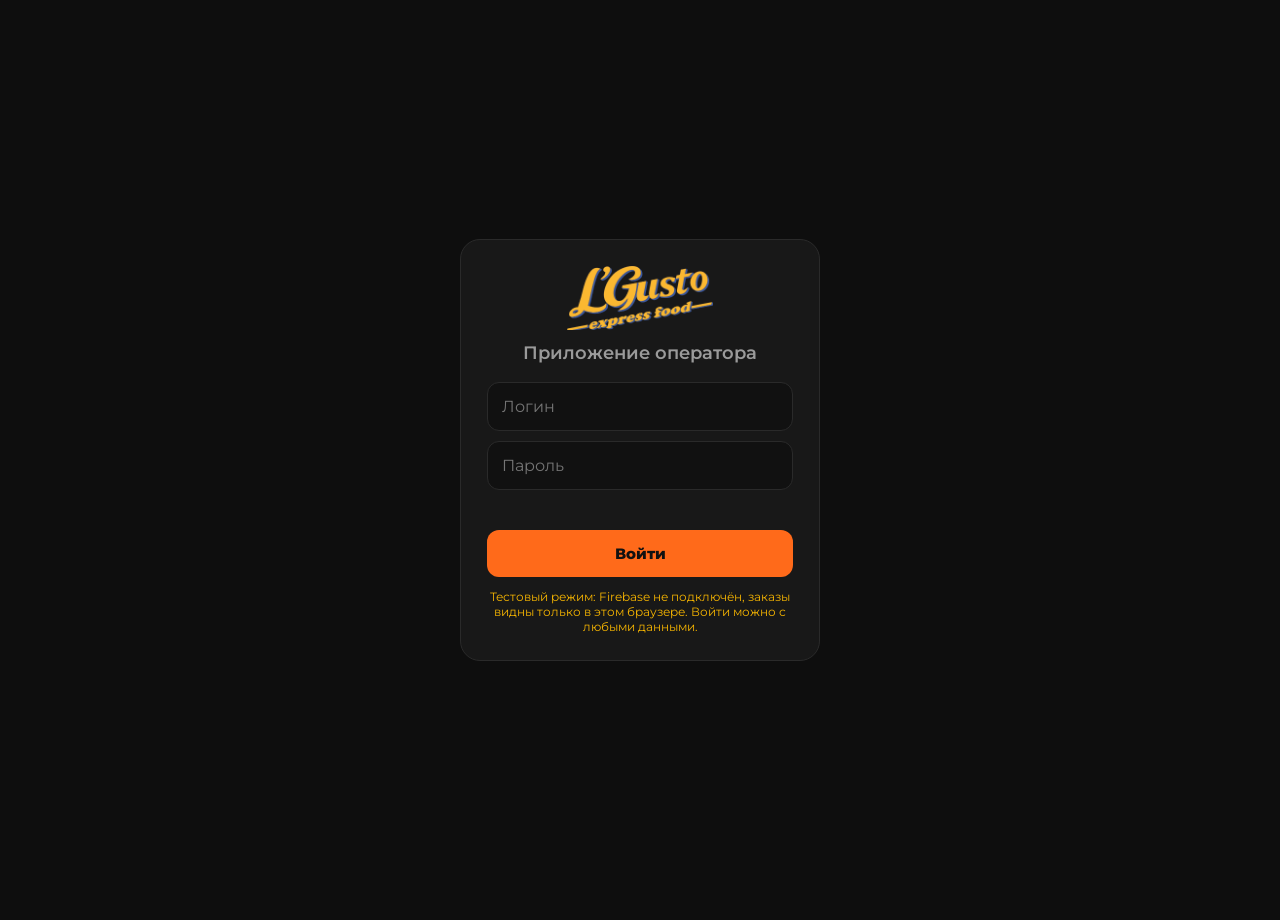
==== operator/index.html @ 05b16ad2 "Operator: password-protect the Prices tab Co-Authored-By: Claude Opus 5.5 <noreply@anthropic.com> Cl" ====
<!DOCTYPE html>
<html lang="ru">
<head>
<meta charset="UTF-8">
<meta name="viewport" content="width=device-width, initial-scale=1, viewport-fit=cover">
<meta name="theme-color" content="#0e0e0e">
<meta name="robots" content="noindex">
<title>L'Gusto — Operator</title>
<link rel="manifest" href="manifest.json">
<link rel="icon" href="../icons/icon-192.png">
<link rel="apple-touch-icon" href="../icons/icon-192.png">
<link href="https://fonts.googleapis.com/css2?family=Montserrat:wght@400;600;700;800&display=swap" rel="stylesheet">
<style>
:root{--bg:#0e0e0e;--card:#181818;--line:#2a2a2a;--or:#ff6a1a;--tx:#f3f3f3;--mu:#9a9a9a;--gr:#2e9e4f;--rd:#e5484d;--bl:#3b82f6;--yl:#f5b400}
*{box-sizing:border-box;margin:0;padding:0;-webkit-tap-highlight-color:transparent}
body{background:var(--bg);color:var(--tx);font-family:Montserrat,system-ui,sans-serif;padding-bottom:calc(20px + env(safe-area-inset-bottom))}
button{font-family:inherit;cursor:pointer}
.hide{display:none!important}
/* login */
#login{min-height:100vh;display:grid;place-items:center;padding:20px}
.lbox{width:100%;max-width:360px;background:var(--card);border:1px solid var(--line);border-radius:20px;padding:26px;text-align:center}
.lbox img{height:64px;margin-bottom:8px}
.lbox h1{font-size:18px;margin-bottom:18px;color:var(--mu);font-weight:600}
.lbox input{width:100%;background:#111;border:1px solid var(--line);border-radius:12px;padding:14px;color:var(--tx);font:16px Montserrat;margin-bottom:10px}
.btn{border:0;border-radius:12px;padding:14px 16px;font-weight:800;font-size:15px;color:#111;background:var(--or)}
.btn.w{width:100%}
.lerr{color:var(--rd);font-size:13px;min-height:18px;margin:4px 0 8px}
.test{font-size:12px;color:var(--yl);margin-top:12px}
/* top */
header{position:sticky;top:0;z-index:10;background:rgba(14,14,14,.96);backdrop-filter:blur(8px);border-bottom:1px solid var(--line);padding:10px 14px calc(10px) ;padding-top:calc(10px + env(safe-area-inset-top))}
.top{display:flex;align-items:center;gap:10px}
.top img{height:38px}
.sp{flex:1}
.ib{background:var(--card);border:1px solid var(--line);color:var(--tx);border-radius:12px;height:42px;min-width:42px;padding:0 12px;font-weight:700;font-size:14px}
.open{display:flex;align-items:center;gap:8px;border-radius:12px;padding:0 12px;height:42px;font-weight:800;font-size:13px;border:0;color:#fff}
.open.on{background:var(--gr)}.open.off{background:var(--rd)}
.stats{display:flex;gap:8px;margin-top:10px}
.stats div{flex:1;background:var(--card);border:1px solid var(--line);border-radius:12px;padding:8px 10px}
.stats b{display:block;font-size:18px}.stats span{font-size:11px;color:var(--mu)}
.tabs{display:flex;gap:6px;margin-top:10px;overflow-x:auto}
.tab{flex:1;white-space:nowrap;background:var(--card);border:1px solid var(--line);color:var(--tx);border-radius:12px;padding:10px 8px;font-weight:700;font-size:14px}
.tab.on{background:var(--or);border-color:var(--or);color:#111}
.cnt{display:inline-grid;place-items:center;min-width:22px;height:22px;border-radius:11px;background:#111;color:var(--tx);font-size:12px;margin-left:6px;padding:0 6px}
.tab.on .cnt{background:#111;color:var(--or)}
.warn{margin-top:10px;background:#3a2a00;border:1px solid var(--yl);color:var(--yl);border-radius:12px;padding:10px 12px;font-size:13px;font-weight:600;display:flex;gap:10px;align-items:center}
.warn button{margin-left:auto}
/* list */
main{padding:12px 14px;max-width:1200px;margin:auto;display:grid;grid-template-columns:repeat(auto-fill,minmax(320px,1fr));gap:12px;align-items:start}
.empty{grid-column:1/-1;text-align:center;color:var(--mu);padding:60px 20px;font-size:15px}
.o{background:var(--card);border:1px solid var(--line);border-radius:16px;padding:14px;position:relative}
.o.new{border-color:var(--or);box-shadow:0 0 0 1px var(--or),0 0 24px rgba(255,106,26,.25);animation:pulse 1.4s infinite}
@keyframes pulse{50%{box-shadow:0 0 0 1px var(--or),0 0 6px rgba(255,106,26,.1)}}
.oh{display:flex;align-items:center;gap:8px;margin-bottom:10px}
.num{font-size:22px;font-weight:800}
.badge{font-size:11px;font-weight:800;padding:4px 8px;border-radius:8px;text-transform:uppercase;letter-spacing:.3px}
.b-new{background:var(--or);color:#111}.b-accepted{background:var(--bl);color:#fff}.b-cooking{background:var(--yl);color:#111}
.b-delivery{background:#8b5cf6;color:#fff}.b-done{background:var(--gr);color:#fff}.b-cancelled{background:#444;color:#ddd}
.time{margin-left:auto;text-align:right;font-size:12px;color:var(--mu)}.time b{display:block;color:var(--tx);font-size:14px}
.cl{font-size:14px;line-height:1.6;border-top:1px solid var(--line);padding-top:10px}
.cl a{color:var(--or);font-weight:700;text-decoration:none}
.mode{display:inline-block;font-size:12px;font-weight:700;padding:3px 8px;border-radius:8px;background:#222;margin-bottom:4px}
.its{margin:10px 0;border-top:1px dashed var(--line);border-bottom:1px dashed var(--line);padding:8px 0}
.it{display:flex;gap:8px;font-size:14px;padding:3px 0}.it .q{font-weight:800;color:var(--or);min-width:28px}.it .p{margin-left:auto;color:var(--mu)}
.tags{display:flex;flex-wrap:wrap;gap:6px;margin-top:8px}.tags:empty{display:none}
.ctag{font-size:12.5px;font-weight:700;border-radius:8px;padding:3px 8px;background:#262626;color:#ddd}.ctag.nw{background:#123a5c;color:#bfe3ff}.ctag.ok{background:#173d22;color:#9be6ae}.ctag.bad{background:#4a1515;color:#ffb3b3}
.blkrow{text-align:right;margin-top:6px}.lnk{background:none;border:0;color:#9a9a9a;font-size:13px;text-decoration:underline;cursor:pointer;padding:4px}
.pay{display:inline-block;background:#12306e;color:#fff;border-radius:10px;padding:5px 10px;font-size:14px;font-weight:800;margin:8px 0 0}
.com{background:#2a2100;color:var(--yl);border-radius:10px;padding:8px 10px;font-size:13px;margin:8px 0}
.tot{display:flex;justify-content:space-between;font-weight:800;font-size:17px;margin:6px 0 2px}
.sub{font-size:12px;color:var(--mu);display:flex;justify-content:space-between}
.act{display:flex;gap:8px;margin-top:12px;flex-wrap:wrap}
.act .btn{flex:1;min-width:120px;padding:14px 10px}
.btn.g{background:var(--gr);color:#fff}.btn.b{background:var(--bl);color:#fff}.btn.y{background:var(--yl)}.btn.v{background:#8b5cf6;color:#fff}
.btn.x{background:transparent;border:1px solid var(--line);color:var(--mu);flex:0 0 auto;min-width:0}
/* stop list */
.stop{grid-column:1/-1}
.stop h3{font-size:15px;color:var(--mu);margin:14px 0 8px}
.sl{display:grid;grid-template-columns:repeat(auto-fill,minmax(260px,1fr));gap:8px}
.si{display:flex;align-items:center;gap:10px;background:var(--card);border:1px solid var(--line);border-radius:12px;padding:8px 10px}
.si img{width:46px;height:36px;object-fit:cover;border-radius:8px}
.si span{flex:1;font-size:14px;font-weight:600}
.si.off span{color:var(--mu);text-decoration:line-through}
.sw{width:50px;height:30px;border-radius:15px;background:var(--gr);border:0;position:relative;flex:none}
.sw:after{content:"";position:absolute;top:3px;left:23px;width:24px;height:24px;border-radius:50%;background:#fff;transition:.15s}
.sw.off{background:#444}.sw.off:after{left:3px}
.star{flex:none;width:42px;height:42px;border-radius:50%;border:1px solid var(--line);background:#111;color:var(--mu);font-size:22px;line-height:1}
.star.on{background:var(--yl);border-color:var(--yl);color:#111}
.rn{flex:none;width:26px;height:26px;border-radius:50%;background:var(--or);color:#111;display:grid;place-items:center;font-size:13px}
.si>span{min-width:0;overflow-wrap:anywhere;line-height:1.3}
.si img,.si>span:first-child{flex:none}
/* цены */
.prq{width:100%;max-width:420px;background:var(--card);border:1px solid var(--line);color:var(--tx);border-radius:12px;padding:12px 14px;font-size:16px;margin:6px 0 4px}
.pin{flex:none;width:78px;background:#111;border:1px solid var(--line);color:var(--tx);border-radius:10px;padding:9px 8px;font-size:17px;font-weight:800;text-align:right}
.pin:focus{outline:2px solid var(--or);border-color:var(--or)}
.si.chg{border-color:var(--yl)}.si.chg .pin{color:var(--yl);border-color:var(--yl)}
.si small.was{display:block;font-size:12px;font-weight:600;color:var(--mu)}
.lei{flex:none;font-size:13px;color:var(--mu)}
.rl{grid-template-columns:repeat(auto-fill,minmax(340px,1fr))}
.rbs{display:flex;gap:6px;flex:none;margin-left:auto}
.rb{width:38px;height:38px;min-width:0;padding:0;display:grid;place-items:center;font-size:16px}
.rb:disabled{opacity:.25}
.rb.x{color:#ff8a8a}
@media(max-width:520px){.rl{grid-template-columns:1fr}.rb{width:36px;height:36px}}
/* modal */
.ov{position:fixed;inset:0;background:rgba(0,0,0,.7);display:grid;place-items:center;z-index:50;padding:20px}
.md{background:var(--card);border:1px solid var(--line);border-radius:18px;padding:20px;max-width:360px;width:100%}
.md h3{margin-bottom:8px}.md p{color:var(--mu);font-size:14px;margin-bottom:16px}
.md .act .btn{min-width:0}
.toast{position:fixed;left:50%;bottom:calc(20px + env(safe-area-inset-bottom));transform:translateX(-50%);background:#222;border:1px solid var(--line);padding:12px 18px;border-radius:12px;font-size:14px;z-index:60}
@media(max-width:520px){main{grid-template-columns:1fr;padding:10px}.stats b{font-size:16px}.top img{height:32px}.ib{padding:0 10px}}
</style>
</head>
<body>

<div id="boot" style="min-height:100vh;display:grid;place-items:center"><img src="../img/logo-new.webp" alt="L'Gusto" style="height:70px;opacity:.85"></div>
<section id="login" class="hide">
  <form class="lbox" id="lform">
    <img src="../img/logo-new.webp" alt="L'Gusto">
    <h1 data-t="opTitle"></h1>
    <input id="em" type="text" autocomplete="username" autocapitalize="none" spellcheck="false" required>
    <input id="pw" type="password" autocomplete="current-password" required>
    <div class="lerr" id="lerr"></div>
    <button class="btn w" data-t="enter"></button>
    <div class="test hide" id="testnote" data-t="testMode"></div>
  </form>
</section>

<section id="app" class="hide">
  <header>
    <div class="top">
      <img src="../img/logo-new.webp" alt="L'Gusto">
      <div class="sp"></div>
      <button class="open on" id="openBtn"></button>
      <button class="ib" id="langBtn">RO</button>
      <button class="ib" id="outBtn" title="Exit">⏻</button>
    </div>
    <div class="warn hide" id="soundWarn"><span data-t="soundOff"></span><button class="btn" id="soundBtn" data-t="soundOn"></button></div>
    <div class="warn hide" id="errWarn"></div>
    <div class="stats">
      <div><b id="stN">0</b><span data-t="ordersToday"></span></div>
      <div><b id="stS">0</b><span data-t="revToday"></span></div>
      <div><b id="stA">0</b><span data-t="avgCheck"></span></div>
    </div>
    <div class="tabs" id="tabs"></div>
  </header>
  <main id="list"></main>
</section>

<script src="../js/config.js"></script>
<script type="module">
import * as S from "../js/store.js";

const T = {
 ru:{opTitle:"Приложение оператора",enter:"Войти",email:"Логин",pass:"Пароль",badLogin:"Неверный логин или пароль",
  testMode:"Тестовый режим: Firebase не подключён, заказы видны только в этом браузере. Войти можно с любыми данными.",
  open:"Принимаем заказы",closed:"Приём закрыт",soundOff:"Звук выключен — нажмите, чтобы слышать новые заказы",soundOn:"Включить звук",
  ordersToday:"заказов сегодня",revToday:"лей сегодня",avgCheck:"средний чек",
  t_new:"Новые",t_work:"В работе",t_done:"Готовые",t_stop:"Стоп-лист",t_rec:"⭐ Рекомендуем",t_price:"💰 Цены",prHint:"Измените цену и нажмите Enter или нажмите в другое место — на сайте цена обновится сразу. Изменённые цены выделены жёлтым, ↺ возвращает цену из меню.",prSearch:"Поиск блюда…",prWas:"в меню:",prSaved:"Цена сохранена — на сайте обновится сразу",prBad:"Введите цену от 1 до 10000",prResetAll:"Вернуть все цены из меню",prResetQ:"Вернуть все цены из меню?",prResetP:"Все изменённые цены вернутся к ценам из меню.",prChanged:"Изменено цен:",lkTitle:"🔒 Цены защищены паролем",lkHint:"Введите пароль для цен. Доступ откроется на 15 минут или пока вы не уйдёте с этой вкладки.",lkPh:"Пароль для цен",lkBtn:"Открыть",lkBad:"Неверный пароль",lkWait:"Слишком много попыток — подождите 15 минут",lkUnset:"Пароль для цен ещё не задан. Добавьте его в файл api/config.php на хостинге (см. инструкцию), потом обновите страницу.",lkLock:"🔒 Закрыть",lkLeft:"Открыто ещё",lkMin:"мин",lkExp:"Доступ к ценам закрыт — введите пароль снова",prOk:"Вернуть",recHint:"Эти блюда показываются на сайте в блоке «Рекомендуем», в этом порядке. Лучше 4–8 блюд. Нажмите ☆ у блюда, чтобы добавить или убрать.",recNow:"Сейчас на сайте",recAll:"Все блюда",recEmpty:"Блок «Рекомендуем» скрыт — выберите блюда ниже.",recReset:"Вернуть как было",recUp:"Выше",recDown:"Ниже",recDel:"Убрать",recSaved:"Сохранено — на сайте обновится сразу",
  s_new:"Новый",s_accepted:"Принят",s_cooking:"Готовится",s_delivery:"В пути",s_done:"Выполнен",s_cancelled:"Отменён",
  delivery:"🛵 Доставка",pickup:"🏃 Самовывоз",min:"мин назад",now:"только что",
  a_accept:"✓ Принять",a_cook:"🍳 Готовится",a_deliv:"🛵 Отправить",a_ready:"✓ Выдан",a_done:"✓ Доставлен",a_cancel:"Отменить",
  cancelQ:"Отменить заказ #{n}?",cancelP:"Позвоните клиенту и предупредите об отмене.",yes:"Да, отменить",no:"Нет",
  closeQ:"Остановить приём заказов?",closeP:"Клиенты увидят на сайте, что заказы временно не принимаются.",stopBtn:"Остановить",
  emptyNew:"Новых заказов нет. Когда клиент оформит заказ, он появится здесь со звуком.",emptyWork:"Нет заказов в работе",emptyDone:"Сегодня ещё нет выполненных заказов",
  stopHint:"Выключите блюдо, если оно закончилось — клиенты не смогут его заказать.",subtotal:"Блюда",fee:"Доставка",total:"Итого",
  otherZone:"Другой населённый пункт",tgSent:"📨 Отправлено курьерам в Telegram",courier:"Курьер",delivered:"доставлен",tgFail:"⚠️ Не удалось отправить в Telegram — передайте заказ курьеру сами",cNew:"🆕 Новый клиент",cRep:"✅ Уже заказывал: {n}",cCan:"⚠️ Отменено раньше: {n}",cBlk:"🚫 Номер заблокирован",a_block:"🚫 Заблокировать",a_unblock:"Разблокировать",blockQ:"Заблокировать {p}?",blockP:"С этого номера больше нельзя будет заказать на сайте. Если заказ новый, он будет отменён.",blkTitle:"🚫 Заблокированные номера",blkEmpty:"Заблокированных номеров нет. Заблокировать номер можно в карточке заказа.",blkDone:"Номер заблокирован",unblkDone:"Номер разблокирован",pays:{cash:"💵 Наличные",mia:"📱 Оплата MIA",card:"💳 Оплата картой"},feeSmall:"Заказ меньше 400 лей: доставка платная — назовите клиенту стоимость доставки.",feeConfirm:"Доставка в другой населённый пункт: уточните у курьера стоимость доставки (от 50 лей), сообщите её клиенту и прибавьте к итогу.",from:"от",errPerm:"Нет доступа к заказам. Проверьте, что ваш email добавлен в правила Firestore.",lei:"лей",newOrder:"Новый заказ"},
 ro:{opTitle:"Aplicația operatorului",enter:"Intră",email:"Login",pass:"Parola",badLogin:"Login sau parolă greșită",
  testMode:"Mod de test: Firebase nu e conectat, comenzile se văd doar în acest browser. Puteți intra cu orice date.",
  open:"Primim comenzi",closed:"Comenzi oprite",soundOff:"Sunetul e oprit — apăsați ca să auziți comenzile noi",soundOn:"Pornește sunetul",
  ordersToday:"comenzi azi",revToday:"lei azi",avgCheck:"bon mediu",
  t_new:"Noi",t_work:"În lucru",t_done:"Finalizate",t_stop:"Stop-listă",t_rec:"⭐ Recomandăm",t_price:"💰 Prețuri",prHint:"Schimbați prețul și apăsați Enter sau atingeți în altă parte — pe site prețul se actualizează imediat. Prețurile schimbate sunt evidențiate cu galben, ↺ revine la prețul din meniu.",prSearch:"Căutare preparat…",prWas:"în meniu:",prSaved:"Preț salvat — pe site se actualizează imediat",prBad:"Introduceți un preț între 1 și 10000",prResetAll:"Revino la prețurile din meniu",prResetQ:"Reveniți la toate prețurile din meniu?",prResetP:"Toate prețurile schimbate vor reveni la cele din meniu.",prChanged:"Prețuri schimbate:",lkTitle:"🔒 Prețurile sunt protejate cu parolă",lkHint:"Introduceți parola pentru prețuri. Accesul se deschide pentru 15 minute sau până ieșiți din această filă.",lkPh:"Parola pentru prețuri",lkBtn:"Deschide",lkBad:"Parolă greșită",lkWait:"Prea multe încercări — așteptați 15 minute",lkUnset:"Parola pentru prețuri nu este setată încă. Adăugați-o în fișierul api/config.php pe hosting, apoi reîncărcați pagina.",lkLock:"🔒 Închide",lkLeft:"Deschis încă",lkMin:"min",lkExp:"Accesul la prețuri s-a închis — introduceți parola din nou",prOk:"Revino",recHint:"Aceste preparate apar pe site în blocul «Recomandăm», în această ordine. Ideal 4–8 preparate. Apăsați ☆ ca să adăugați sau să scoateți.",recNow:"Acum pe site",recAll:"Toate preparatele",recEmpty:"Blocul «Recomandăm» e ascuns — alegeți preparate mai jos.",recReset:"Revino la implicit",recUp:"Mai sus",recDown:"Mai jos",recDel:"Scoate",recSaved:"Salvat — pe site se actualizează imediat",
  s_new:"Nouă",s_accepted:"Acceptată",s_cooking:"Se gătește",s_delivery:"În livrare",s_done:"Finalizată",s_cancelled:"Anulată",
  delivery:"🛵 Livrare",pickup:"🏃 Ridicare",min:"min în urmă",now:"chiar acum",
  a_accept:"✓ Acceptă",a_cook:"🍳 Se gătește",a_deliv:"🛵 Trimite",a_ready:"✓ Ridicată",a_done:"✓ Livrată",a_cancel:"Anulează",
  cancelQ:"Anulați comanda #{n}?",cancelP:"Sunați clientul și anunțați-l despre anulare.",yes:"Da, anulează",no:"Nu",
  closeQ:"Opriți primirea comenzilor?",closeP:"Clienții vor vedea pe site că momentan nu se primesc comenzi.",stopBtn:"Oprește",
  emptyNew:"Nu sunt comenzi noi. Când un client comandă, comanda apare aici cu sunet.",emptyWork:"Nu sunt comenzi în lucru",emptyDone:"Azi încă nu sunt comenzi finalizate",
  stopHint:"Opriți preparatul dacă s-a terminat — clienții nu-l vor putea comanda.",subtotal:"Preparate",fee:"Livrare",total:"Total",
  otherZone:"Altă localitate",tgSent:"📨 Trimis curierilor în Telegram",courier:"Curier",delivered:"livrat",tgFail:"⚠️ Nu s-a trimis în Telegram — transmiteți comanda curierului",cNew:"🆕 Client nou",cRep:"✅ A mai comandat: {n}",cCan:"⚠️ Anulate anterior: {n}",cBlk:"🚫 Număr blocat",a_block:"🚫 Blochează",a_unblock:"Deblochează",blockQ:"Blocați {p}?",blockP:"De pe acest număr nu se va mai putea comanda pe site. Dacă comanda e nouă, va fi anulată.",blkTitle:"🚫 Numere blocate",blkEmpty:"Nu sunt numere blocate. Puteți bloca un număr din cardul comenzii.",blkDone:"Număr blocat",unblkDone:"Număr deblocat",pays:{cash:"💵 Numerar",mia:"📱 Plată MIA",card:"💳 Plată cu cardul"},feeSmall:"Comandă sub 400 lei: livrarea e cu plată — spuneți clientului costul livrării.",feeConfirm:"Livrare în altă localitate: aflați de la curier costul livrării (de la 50 lei), comunicați-l clientului și adăugați-l la total.",from:"de la",errPerm:"Nu aveți acces la comenzi. Verificați dacă email-ul e adăugat în regulile Firestore.",lei:"lei",newOrder:"Comandă nouă"}
};
let L = "ru"; try { L = localStorage.getItem("lg-op-lang") || "ru"; } catch (e) {}
const t = (k) => T[L][k] || k;
const $ = (id) => document.getElementById(id);
const esc = (s) => String(s ?? "").replace(/[&<>"]/g, (c) => ({ "&": "&amp;", "<": "&lt;", ">": "&gt;", '"': "&quot;" }[c]));
const MENU = window.MENU || [];

let orders = [], settings = { open: true, stop: [] }, tab = "new", unsub = [], seen = new Set(), firstLoad = true;

function applyLang() {
  document.documentElement.lang = L;
  document.querySelectorAll("[data-t]").forEach((el) => (el.textContent = t(el.dataset.t)));
  $("em").placeholder = t("email"); $("pw").placeholder = t("pass");
  $("langBtn").textContent = L === "ru" ? "RO" : "RU";
  renderAll();
}

/* ---------- звук ---------- */
let actx = null, soundOk = false;
function unlockSound() {
  try { actx = actx || new (window.AudioContext || window.webkitAudioContext)(); actx.resume(); soundOk = true; } catch (e) {}
  $("soundWarn").classList.toggle("hide", soundOk);
  if ("Notification" in window && Notification.permission === "default") Notification.requestPermission().catch(() => {});
}
function beep() {
  if (!actx || actx.state !== "running") { $("soundWarn").classList.remove("hide"); return; }
  const now = actx.currentTime;
  [0, 0.18, 0.36].forEach((d, i) => {
    const o = actx.createOscillator(), g = actx.createGain();
    o.type = "sine"; o.frequency.value = [880, 1175, 1568][i];
    g.gain.setValueAtTime(0.0001, now + d); g.gain.exponentialRampToValueAtTime(0.5, now + d + 0.02); g.gain.exponentialRampToValueAtTime(0.0001, now + d + 0.16);
    o.connect(g).connect(actx.destination); o.start(now + d); o.stop(now + d + 0.18);
  });
  if (navigator.vibrate) try { navigator.vibrate([200, 100, 200]); } catch (e) {}
}
setInterval(() => { if (orders.some((o) => o.status === "new")) beep(); }, 6000);
$("soundBtn").onclick = unlockSound;
document.addEventListener("pointerdown", () => { if (!soundOk) unlockSound(); }, { once: false });

function notify(o) {
  beep();
  try { if ("Notification" in window && Notification.permission === "granted" && document.hidden) new Notification(`${t("newOrder")} #${o.num}`, { body: `${o.total} ${t("lei")} · ${o.name}`, icon: "../icons/icon-192.png" }); } catch (e) {}
}
let titleFlash = null;
function updateTitle() {
  const n = orders.filter((o) => o.status === "new").length;
  clearInterval(titleFlash);
  if (n) { let f = 0; titleFlash = setInterval(() => (document.title = (f ^= 1) ? `🔔 (${n}) ${t("newOrder")}` : "L'Gusto — Operator"), 1000); }
  else document.title = "L'Gusto — Operator";
}

/* ---------- вход ---------- */
if (!S.LIVE) $("testnote").classList.remove("hide");
$("lform").onsubmit = async (e) => {
  e.preventDefault(); $("lerr").textContent = ""; unlockSound();
  try { await S.login($("em").value.trim(), $("pw").value); } catch (err) { $("lerr").textContent = t("badLogin"); }
};
$("outBtn").onclick = () => S.logout();
$("langBtn").onclick = () => { L = L === "ru" ? "ro" : "ru"; try { localStorage.setItem("lg-op-lang", L); } catch (e) {} applyLang(); };

S.onAuth((u) => {
  unsub.forEach((f) => f()); unsub = [];
  $("boot") && $("boot").remove();
  $("login").classList.toggle("hide", !!u); $("app").classList.toggle("hide", !u);
  if (!u) return;
  firstLoad = true; seen = new Set();
  const since = Date.now() - 24 * 3600 * 1000;
  unsub.push(S.watchOrders(since, (list) => {
    $("errWarn").classList.add("hide");
    list.forEach((o) => { if (!seen.has(o.id)) { seen.add(o.id); if (!firstLoad && o.status === "new") notify(o); } });
    firstLoad = false; orders = list; renderAll(); updateTitle();
  }, (e) => { $("errWarn").textContent = t("errPerm"); $("errWarn").classList.remove("hide"); }));
  unsub.push(S.watchSettings((s) => { settings = s; renderAll(); }));
  unsub.push(S.watchBlocked((b) => { blocked = b; renderAll(); }));
  $("soundWarn").classList.toggle("hide", soundOk);
});

/* ---------- отрисовка ---------- */
const GROUP = { new: ["new"], work: ["accepted", "cooking", "delivery"], done: ["done", "cancelled"] };
function renderAll() {
  if ($("app").classList.contains("hide")) return;
  // не перерисовывать, пока оператор вводит цену
  const ae = document.activeElement; if (tab === "price" && ae && ae.matches && ae.matches(".pin,#prq,#lkp")) return;
  const ob = $("openBtn"); ob.className = "open " + (settings.open ? "on" : "off"); ob.textContent = settings.open ? "● " + t("open") : "■ " + t("closed");
  const today = new Date(); today.setHours(0, 0, 0, 0);
  const tod = orders.filter((o) => o.createdAt >= today.getTime() && o.status !== "cancelled");
  const sum = tod.reduce((s, o) => s + (o.total || 0), 0);
  $("stN").textContent = tod.length; $("stS").textContent = sum; $("stA").textContent = tod.length ? Math.round(sum / tod.length) : 0;
  const c = (g) => orders.filter((o) => GROUP[g].includes(o.status)).length;
  $("tabs").innerHTML = ["new", "work", "done", "stop", "rec", "price"].map((k) =>
    `<button class="tab${tab === k ? " on" : ""}" data-tab="${k}">${t("t_" + k)}${k !== "stop" && k !== "rec" && k !== "price" ? `<span class="cnt">${k === "done" ? orders.filter((o) => o.status === "done" && o.createdAt >= today.getTime()).length : c(k)}</span>` : ""}</button>`).join("");
  if (tab === "stop") return renderStop();
  if (tab === "rec") return renderRec();
  if (tab === "price") return renderPrice();
  const list = orders.filter((o) => GROUP[tab].includes(o.status));
  if (tab !== "new") list.sort((a, b) => (tab === "work" ? a.createdAt - b.createdAt : b.updatedAt - a.updatedAt));
  else list.sort((a, b) => a.createdAt - b.createdAt);
  $("list").innerHTML = list.length ? list.map(card).join("") : `<div class="empty">${t(tab === "new" ? "emptyNew" : tab === "work" ? "emptyWork" : "emptyDone")}</div>`;
}
function ago(ms) { const m = Math.floor((Date.now() - ms) / 60000); return m < 1 ? t("now") : `${m} ${t("min")}`; }
function hm(ms) { return new Date(ms).toLocaleTimeString("ro-MD", { hour: "2-digit", minute: "2-digit" }); }
let blocked = [];
const pstats = {}; // телефон → {total, cancelled} (история клиента)
const isBlocked = (ph) => blocked.some((b) => b.phone === ph);
function clientTag(o) {
  if (isBlocked(o.phone)) return `<span class="ctag bad">${t("cBlk")}</span>`;
  const st = pstats[o.phone];
  if (st === undefined) { pstats[o.phone] = null; S.phoneStats(o.phone).then((r) => { pstats[o.phone] = r; renderAll(); }).catch(() => {}); return ""; }
  if (!st) return "";
  const prev = Math.max(0, st.total - 1), tags = [];
  tags.push(prev ? `<span class="ctag ok">${t("cRep").replace("{n}", prev)}</span>` : `<span class="ctag nw">${t("cNew")}</span>`);
  if (st.cancelled) tags.push(`<span class="ctag bad">${t("cCan").replace("{n}", st.cancelled)}</span>`);
  return tags.join("");
}
function card(o) {
  const acts = [];
  if (o.status === "new") acts.push(["accepted", "g", "a_accept"]);
  if (o.status === "accepted") acts.push(["cooking", "y", "a_cook"]);
  if (o.status === "cooking") acts.push(o.mode === "delivery" ? ["delivery", "v", "a_deliv"] : ["done", "g", "a_ready"]);
  if (o.status === "delivery") acts.push(["done", "g", "a_done"]);
  const canCancel = ["new", "accepted", "cooking", "delivery"].includes(o.status);
  const tel = String(o.phone || "").replace(/[^\d+]/g, "");
  return `<div class="o ${o.status === "new" ? "new" : ""}">
   <div class="oh"><span class="num">#${o.num}</span><span class="badge b-${o.status}">${t("s_" + o.status)}</span>
    <div class="time"><b>${hm(o.createdAt)}</b>${ago(o.createdAt)}</div></div>
   <div class="cl"><span class="mode">${t(o.mode)}</span><br>👤 ${esc(o.name)} · <span class="mode" style="padding:1px 6px">${(o.lang || "ro").toUpperCase()}</span><br>
    📞 <a href="tel:${esc(tel)}">${esc(o.phone)}</a>${o.mode === "delivery" ? `<br>📍 ${o.zone === "other" ? `<b style="color:var(--yl)">${esc(o.loc || t("otherZone"))}</b> · ` : ""}${esc(o.addr)}` : ""}</div>
   <div class="tags">${clientTag(o)}</div>
   <div class="pay">${t("pays")[o.pay || "cash"] || o.pay}</div>
   ${o.courier ? `<div class="pay" style="background:#1d5b34">🛵 ${t("courier")}: ${esc(o.courier.name)}${o.courier.username ? " (@" + esc(o.courier.username) + ")" : ""}${o.courier.doneAt ? " · 📦 " + t("delivered") + " " + new Date(o.courier.doneAt).toLocaleTimeString("ro-MD", { hour: "2-digit", minute: "2-digit" }) : ""}</div>` : ""}
   ${o.comment ? `<div class="com">💬 ${esc(o.comment)}</div>` : ""}
   <div class="its">${(o.items || []).map((i) => `<div class="it"><span class="q">${i.q}×</span><span>${esc(i.n)}</span><span class="p">${i.p * i.q}</span></div>`).join("")}</div>
   ${o.zone === "other" && !o.deliveryFee ? `<div class="com">⚠️ ${t("feeConfirm")}</div>` : ""}${o.mode === "delivery" && o.zone === "city" && o.subtotal < ((window.RESTAURANT.delivery.city||{}).freeFrom||0) && !o.deliveryFee ? `<div class="com">⚠️ ${t("feeSmall")}</div>` : ""}${o.deliveryFee ? `<div class="sub"><span>${t("subtotal")}</span><span>${o.subtotal} ${t("lei")}</span></div><div class="sub"><span>${t("fee")}${o.zone === "other" && !o.loc ? " (" + t("from") + ")" : ""}</span><span>${o.deliveryFee} ${t("lei")}</span></div>` : ""}
   <div class="tot"><span>${t("total")}</span><span>${o.total} ${t("lei")}${o.zone === "other" && !o.deliveryFee ? ` <small style="font-size:.6em;opacity:.8">+ ${t("fee").toLowerCase()}</small>` : ""}</span></div>
   ${acts.length || canCancel ? `<div class="act">${acts.map(([s, c, k]) => `<button class="btn ${c}" data-id="${o.id}" data-s="${s}">${t(k)}</button>`).join("")}${canCancel ? `<button class="btn x" data-id="${o.id}" data-cancel="${o.num}">${t("a_cancel")}</button>` : ""}</div>` : ""}
   ${isBlocked(o.phone) ? "" : `<div class="blkrow"><button class="lnk" data-block="${esc(o.phone)}" data-bname="${esc(o.name)}" data-bid="${o.id}" data-bst="${o.status}">${t("a_block")}</button></div>`}
  </div>`;
}
const recList = () => (Array.isArray(settings.rec) ? settings.rec : (window.RECOMMENDED_DEFAULT || [])).filter((id) => MENU.some((m) => m.id === id));
function setRec(list) { S.setSettings({ rec: list }).then(() => toast(t("recSaved"))).catch((e) => toast("Error: " + e.message)); }
function renderRec() {
  const rec = recList(), by = Object.fromEntries(MENU.map((m) => [m.id, m]));
  const pic = (m, c) => m.img ? `<img src="../${m.img}" alt="" style="object-fit:contain;background:#222">` : `<span style="flex:0 0 46px;text-align:center;font-size:22px">${c ? c.icon : "🍽️"}</span>`;
  const cats = (window.CATEGORIES || []).filter((c) => !c.hidden);
  $("list").innerHTML = `<div class="stop"><p style="color:var(--mu);font-size:14px">${t("recHint")}</p>
   <h3>${t("recNow")} (${rec.length})</h3>
   ${rec.length ? `<div class="sl rl">${rec.map((id, i) => { const m = by[id]; return `<div class="si"><b class="rn">${i + 1}</b>${pic(m)}<span>${esc(m.name)}</span>
     <div class="rbs"><button class="ib rb" data-recmove="${id}" data-d="-1" ${i ? "" : "disabled"} title="${t("recUp")}">↑</button><button class="ib rb" data-recmove="${id}" data-d="1" ${i < rec.length - 1 ? "" : "disabled"} title="${t("recDown")}">↓</button><button class="ib rb x" data-rec="${id}" title="${t("recDel")}">✕</button></div></div>`; }).join("")}</div>` : `<p class="warn" style="margin:0">${t("recEmpty")}</p>`}
   <p style="margin:10px 0"><button class="ib" data-recreset="1">${t("recReset")}</button></p>
   <h3>${t("recAll")}</h3>
   ${cats.map((c) => `<h3 style="margin-top:6px">${c.icon} ${c[L] || c.ro}</h3><div class="sl">${MENU.filter((m) => m.cat === c.id).map((m) => { const on = rec.includes(m.id);
     return `<div class="si">${pic(m, c)}<span>${esc(m.name)}</span><button class="star${on ? " on" : ""}" data-rec="${m.id}" aria-pressed="${on}" aria-label="${esc(m.name)}">${on ? "★" : "☆"}</button></div>`; }).join("")}</div>`).join("")}</div>`;
}
/* ---------- цены ---------- */
let prQ = "", adm = { known: false, set: true, until: 0 }, admTimer = null;
const admOk = () => adm.until > Date.now();
function admApply(r) {
  adm = { known: true, set: !!(r && r.set), until: r && r.left > 0 ? Date.now() + r.left * 1000 : 0 };
  clearTimeout(admTimer);
  if (admOk()) admTimer = setTimeout(() => { adm.until = 0; if (tab === "price") { toast(t("lkExp")); renderAll(); } }, Math.min(adm.until - Date.now(), 2 ** 31 - 1));
}
function admLeave() { if (admOk() || adm.until) { adm.until = 0; clearTimeout(admTimer); S.adminLock(); } }
function renderLock() {
  if (!adm.known) { $("list").innerHTML = `<div class="stop"><p style="color:var(--mu)">…</p></div>`; S.adminState().then((r) => { admApply(r); renderAll(); }).catch(() => { adm.known = true; renderAll(); }); return; }
  $("list").innerHTML = `<div class="stop" style="max-width:420px"><h3 style="color:var(--tx);font-size:18px">${t("lkTitle")}</h3>
    ${adm.set ? `<p style="color:var(--mu);font-size:14px">${t("lkHint")}</p>
    <form id="lkf" autocomplete="off"><input id="lkp" class="prq" type="password" autocomplete="new-password" placeholder="${t("lkPh")}">
    <button class="btn y" style="width:100%;padding:14px;margin-top:6px" type="submit">${t("lkBtn")}</button></form>`
    : `<p style="font-size:14px;color:var(--yl)">${t("lkUnset")}</p>`}</div>`;
  const f = $("lkf"); if (!f) return;
  setTimeout(() => $("lkp") && $("lkp").focus(), 50);
  f.onsubmit = async (e) => {
    e.preventDefault(); const btn = f.querySelector("button"); btn.disabled = true;
    try { admApply(await S.adminUnlock($("lkp").value)); renderAll(); }
    catch (err) { btn.disabled = false; $("lkp").value = ""; toast(t(err.code === "admin_wait" ? "lkWait" : err.code === "admin_unset" ? "lkUnset" : "lkBad")); if (err.code === "admin_unset") { adm.set = false; renderAll(); } }
  };
}
const prMap = () => (settings.prices && typeof settings.prices === "object" && !Array.isArray(settings.prices) ? settings.prices : {});
const priceOf = (m) => { const v = +prMap()[m.id]; return v > 0 ? v : m.price; };
function prFilter() {
  const q = prQ.trim().toLowerCase();
  document.querySelectorAll("#list .si[data-n]").forEach((el) => { el.style.display = !q || el.dataset.n.includes(q) ? "" : "none"; });
  document.querySelectorAll("#list .prc").forEach((g) => { g.style.display = [...g.querySelectorAll(".si")].some((el) => el.style.display !== "none") ? "" : "none"; });
}
function renderPrice() {
  if (!admOk()) return renderLock();
  const cats = window.CATEGORIES || [], pr = prMap();
  const n = MENU.filter((m) => +pr[m.id] > 0 && +pr[m.id] !== m.price).length;
  const pic = (m, c) => m.img ? `<img src="../${m.img}" alt="" style="object-fit:contain;background:#222">` : `<span style="flex:0 0 46px;text-align:center;font-size:22px">${c.icon}</span>`;
  $("list").innerHTML = `<div class="stop"><p style="color:var(--mu);font-size:14px">${t("prHint")}</p>
    <input id="prq" class="prq" type="search" placeholder="${t("prSearch")}" value="${esc(prQ)}">
    <p style="font-size:13px;color:var(--mu);margin:6px 0">${adm.until - Date.now() < 3e8 ? `${t("lkLeft")} ${Math.max(1, Math.ceil((adm.until - Date.now()) / 60000))} ${t("lkMin")} · ` : ""}<button class="ib" data-lock="1">${t("lkLock")}</button></p>
    ${n ? `<p style="font-size:14px;margin:8px 0">${t("prChanged")} <b>${n}</b> &nbsp;<button class="ib" data-prresetall="1">${t("prResetAll")}</button></p>` : ""}
    ${cats.map((c) => { const items = MENU.filter((m) => m.cat === c.id); if (!items.length) return "";
      return `<div class="prc"><h3>${c.icon} ${c[L] || c.ro}</h3><div class="sl">${items.map((m) => { const cur = priceOf(m), ch = cur !== m.price;
        return `<div class="si${ch ? " chg" : ""}" data-n="${esc((m.name + " " + (m.nameRu || "")).toLowerCase())}">${pic(m, c)}<span>${esc(m.name)}${ch ? `<small class="was">${t("prWas")} ${m.price} lei</small>` : ""}</span><input class="pin" type="number" inputmode="numeric" min="1" max="10000" step="1" data-price="${m.id}" value="${cur}" aria-label="${esc(m.name)}"><b class="lei">lei</b>${ch ? `<button class="ib" data-prreset="${m.id}" title="${m.price} lei">↺</button>` : ""}</div>`; }).join("")}</div></div>`; }).join("")}</div>`;
  prFilter();
}
async function savePrices(pr) {
  const clean = {}; Object.entries(pr).forEach(([k, v]) => { const m = MENU.find((x) => x.id === k); if (m && v > 0 && v !== m.price) clean[k] = v; });
  const val = Object.keys(clean).length ? clean : null;
  settings = { ...settings, prices: val };
  try { await S.setSettings({ prices: val }); toast(t("prSaved")); }
  catch (err) { if (err.code === "admin") { adm.until = 0; toast(t("lkExp")); } else toast("Error: " + err.message); }
  renderAll();
}
async function savePrice(id, raw) {
  const m = MENU.find((x) => x.id === id); if (!m) return;
  const v = Math.round(+String(raw).replace(",", "."));
  if (!(v >= 1 && v <= 10000)) { toast(t("prBad")); renderAll(); return; }
  if (v === priceOf(m)) return;
  await savePrices({ ...prMap(), [id]: v });
}
document.addEventListener("change", (e) => { const el = e.target; if (el.dataset && el.dataset.price) savePrice(el.dataset.price, el.value); });
document.addEventListener("keydown", (e) => { const el = e.target; if (e.key === "Enter" && el.classList && el.classList.contains("pin")) { e.preventDefault(); el.blur(); } });
document.addEventListener("input", (e) => { if (e.target.id === "prq") { prQ = e.target.value; prFilter(); } });

function renderStop() {
  const off = new Set(settings.stop || []);
  const cats = window.CATEGORIES || [];
  const blk = `<h3>${t("blkTitle")}</h3>${blocked.length ? `<div class="sl">${blocked.map((b) => `<div class="si"><span>📞 ${esc(b.phone)}${b.name ? ` · ${esc(b.name)}` : ""}</span><button class="ib" data-unblock="${esc(b.phone)}">${t("a_unblock")}</button></div>`).join("")}</div>` : `<p style="color:var(--mu);font-size:14px">${t("blkEmpty")}</p>`}`;
  $("list").innerHTML = `<div class="stop">${blk}<p style="color:var(--mu);font-size:14px;margin-top:18px">${t("stopHint")}</p>${cats.map((c) => `<h3>${c.icon} ${c[L] || c.ro}</h3><div class="sl">${MENU.filter((m) => m.cat === c.id).map((m) =>
    `<div class="si ${off.has(m.id) ? "off" : ""}">${m.img ? `<img src="../${m.img}" alt="" style="object-fit:contain;background:#222">` : `<span style="flex:0 0 46px;text-align:center;font-size:22px">${c.icon}</span>`}<span>${esc(m.name)}</span><button class="sw ${off.has(m.id) ? "off" : ""}" data-stop="${m.id}" aria-label="${esc(m.name)}"></button></div>`).join("")}</div>`).join("")}</div>`;
}

/* ---------- действия ---------- */
function toast(msg) { const d = document.createElement("div"); d.className = "toast"; d.textContent = msg; document.body.appendChild(d); setTimeout(() => d.remove(), 2500); }
function confirmBox(title, text, okLabel, onOk) {
  const ov = document.createElement("div"); ov.className = "ov";
  ov.innerHTML = `<div class="md"><h3>${esc(title)}</h3><p>${esc(text)}</p><div class="act"><button class="btn x" data-no>${t("no")}</button><button class="btn" style="background:var(--rd);color:#fff" data-ok>${esc(okLabel)}</button></div></div>`;
  ov.onclick = (e) => { if (e.target === ov || e.target.dataset.no !== undefined) ov.remove(); if (e.target.dataset.ok !== undefined) { ov.remove(); onOk(); } };
  document.body.appendChild(ov);
}
document.addEventListener("click", async (e) => {
  const b = e.target.closest("button"); if (!b) return;
  if (b.dataset.lock) { admLeave(); renderAll(); return; }
  if (b.dataset.tab) { if (tab === "price" && b.dataset.tab !== "price") admLeave(); tab = b.dataset.tab; renderAll(); scrollTo(0, 0); return; }
  if (b.dataset.s) { b.disabled = true; try { const r = await S.setStatus(b.dataset.id, b.dataset.s); if (r && r.telegram === true) toast(t("tgSent")); else if (r && r.telegram === false) toast(t("tgFail")); } catch (err) { toast("Error: " + err.message); b.disabled = false; } return; }
  if (b.dataset.cancel) { confirmBox(t("cancelQ").replace("{n}", b.dataset.cancel), t("cancelP"), t("yes"), () => S.setStatus(b.dataset.id, "cancelled")); return; }
  if (b.dataset.rec) { const r = recList(); const i = r.indexOf(b.dataset.rec); if (i > -1) r.splice(i, 1); else r.push(b.dataset.rec); setRec(r); return; }
  if (b.dataset.recmove) { const r = recList(); const i = r.indexOf(b.dataset.recmove), j = i + +b.dataset.d; if (i > -1 && j >= 0 && j < r.length) { [r[i], r[j]] = [r[j], r[i]]; setRec(r); } return; }
  if (b.dataset.recreset) { setRec(null); return; }
  if (b.dataset.prreset) { const pr = { ...prMap() }; delete pr[b.dataset.prreset]; savePrices(pr); return; }
  if (b.dataset.prresetall) { confirmBox(t("prResetQ"), t("prResetP"), t("prOk"), () => savePrices({})); return; }
  if (b.dataset.block) { const d = b.dataset; confirmBox(t("blockQ").replace("{p}", d.block), t("blockP"), t("a_block"), async () => {
      try { await S.setBlocked(d.block, true, d.bname); if (d.bst === "new") await S.setStatus(d.bid, "cancelled"); toast(t("blkDone")); } catch (err) { toast("Error: " + err.message); } }); return; }
  if (b.dataset.unblock) { try { await S.setBlocked(b.dataset.unblock, false); toast(t("unblkDone")); } catch (err) { toast("Error: " + err.message); } return; }
  if (b.dataset.stop) { const s = new Set(settings.stop || []); s.has(b.dataset.stop) ? s.delete(b.dataset.stop) : s.add(b.dataset.stop); S.setSettings({ stop: [...s] }); return; }
  if (b.id === "openBtn") { if (settings.open) confirmBox(t("closeQ"), t("closeP"), t("stopBtn"), () => S.setSettings({ open: false })); else S.setSettings({ open: true }); }
});
setInterval(renderAll, 30000); // обновлять «N мин назад»
if ("serviceWorker" in navigator) navigator.serviceWorker.register("sw.js").catch(() => {});
applyLang();
</script>
</body>
</html>
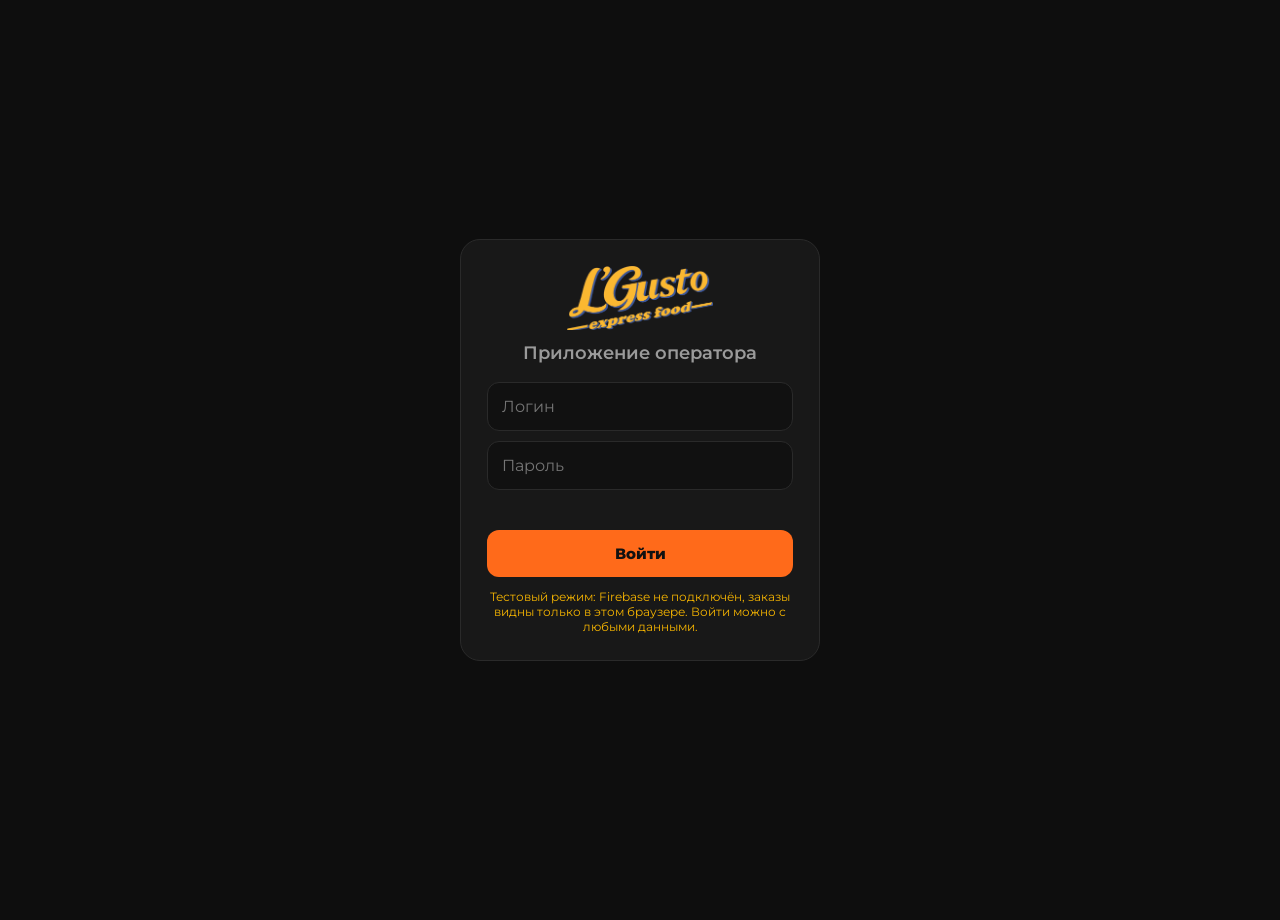
==== commit 795db837: "Operator: choose ready time (15 min ±5) before sending order to couriers Co-Authored-By: Claude Opus" ====
--- a/operator/index.html
+++ b/operator/index.html
@@ -104,6 +104,10 @@
 /* modal */
 .ov{position:fixed;inset:0;background:rgba(0,0,0,.7);display:grid;place-items:center;z-index:50;padding:20px}
 .md{background:var(--card);border:1px solid var(--line);border-radius:18px;padding:20px;max-width:360px;width:100%}
+.rdy{display:flex;align-items:center;justify-content:center;gap:14px;margin:6px 0 4px}
+.rdy button{width:64px;height:64px;border-radius:50%;border:1px solid var(--line);background:#111;color:var(--tx);font-size:22px;font-weight:800}
+.rdy b{font-size:44px;min-width:110px;text-align:center;line-height:1}.rdy b small{display:block;font-size:14px;color:var(--mu);font-weight:600;margin-top:4px}
+.rdyAt{text-align:center;color:var(--yl);font-weight:700;margin-bottom:14px}
 .md h3{margin-bottom:8px}.md p{color:var(--mu);font-size:14px;margin-bottom:16px}
 .md .act .btn{min-width:0}
 .toast{position:fixed;left:50%;bottom:calc(20px + env(safe-area-inset-bottom));transform:translateX(-50%);background:#222;border:1px solid var(--line);padding:12px 18px;border-radius:12px;font-size:14px;z-index:60}
@@ -146,9 +150,9 @@
   <main id="list"></main>
 </section>
 
-<script src="../js/config.js"></script>
+<script src="../js/config.js?v=53deb30d"></script>
 <script type="module">
-import * as S from "../js/store.js";
+import * as S from "../js/store.js?v=50b2dd7d";
 
 const T = {
  ru:{opTitle:"Приложение оператора",enter:"Войти",email:"Логин",pass:"Пароль",badLogin:"Неверный логин или пароль",
@@ -158,7 +162,7 @@
   t_new:"Новые",t_work:"В работе",t_done:"Готовые",t_stop:"Стоп-лист",t_rec:"⭐ Рекомендуем",t_price:"💰 Цены",prHint:"Измените цену и нажмите Enter или нажмите в другое место — на сайте цена обновится сразу. Изменённые цены выделены жёлтым, ↺ возвращает цену из меню.",prSearch:"Поиск блюда…",prWas:"в меню:",prSaved:"Цена сохранена — на сайте обновится сразу",prBad:"Введите цену от 1 до 10000",prResetAll:"Вернуть все цены из меню",prResetQ:"Вернуть все цены из меню?",prResetP:"Все изменённые цены вернутся к ценам из меню.",prChanged:"Изменено цен:",lkTitle:"🔒 Цены защищены паролем",lkHint:"Введите пароль для цен. Доступ откроется на 15 минут или пока вы не уйдёте с этой вкладки.",lkPh:"Пароль для цен",lkBtn:"Открыть",lkBad:"Неверный пароль",lkWait:"Слишком много попыток — подождите 15 минут",lkUnset:"Пароль для цен ещё не задан. Добавьте его в файл api/config.php на хостинге (см. инструкцию), потом обновите страницу.",lkLock:"🔒 Закрыть",lkLeft:"Открыто ещё",lkMin:"мин",lkExp:"Доступ к ценам закрыт — введите пароль снова",prOk:"Вернуть",recHint:"Эти блюда показываются на сайте в блоке «Рекомендуем», в этом порядке. Лучше 4–8 блюд. Нажмите ☆ у блюда, чтобы добавить или убрать.",recNow:"Сейчас на сайте",recAll:"Все блюда",recEmpty:"Блок «Рекомендуем» скрыт — выберите блюда ниже.",recReset:"Вернуть как было",recUp:"Выше",recDown:"Ниже",recDel:"Убрать",recSaved:"Сохранено — на сайте обновится сразу",
   s_new:"Новый",s_accepted:"Принят",s_cooking:"Готовится",s_delivery:"В пути",s_done:"Выполнен",s_cancelled:"Отменён",
   delivery:"🛵 Доставка",pickup:"🏃 Самовывоз",min:"мин назад",now:"только что",
-  a_accept:"✓ Принять",a_cook:"🍳 Готовится",a_deliv:"🛵 Отправить",a_ready:"✓ Выдан",a_done:"✓ Доставлен",a_cancel:"Отменить",
+  a_accept:"✓ Принять",a_cook:"🍳 Готовится",rdQ:"Через сколько заказ #{n} будет готов?",rdP:"Время уйдёт курьерам в Telegram, чтобы курьер подъехал вовремя.",rdMin:"мин",rdAt:"Будет готов к",rdGo:"🍳 Готовится · отправить",rdBack:"Отмена",rdCard:"⏱ Готов к",a_deliv:"🛵 Отправить",a_ready:"✓ Выдан",a_done:"✓ Доставлен",a_cancel:"Отменить",
   cancelQ:"Отменить заказ #{n}?",cancelP:"Позвоните клиенту и предупредите об отмене.",yes:"Да, отменить",no:"Нет",
   closeQ:"Остановить приём заказов?",closeP:"Клиенты увидят на сайте, что заказы временно не принимаются.",stopBtn:"Остановить",
   emptyNew:"Новых заказов нет. Когда клиент оформит заказ, он появится здесь со звуком.",emptyWork:"Нет заказов в работе",emptyDone:"Сегодня ещё нет выполненных заказов",
@@ -171,7 +175,7 @@
   t_new:"Noi",t_work:"În lucru",t_done:"Finalizate",t_stop:"Stop-listă",t_rec:"⭐ Recomandăm",t_price:"💰 Prețuri",prHint:"Schimbați prețul și apăsați Enter sau atingeți în altă parte — pe site prețul se actualizează imediat. Prețurile schimbate sunt evidențiate cu galben, ↺ revine la prețul din meniu.",prSearch:"Căutare preparat…",prWas:"în meniu:",prSaved:"Preț salvat — pe site se actualizează imediat",prBad:"Introduceți un preț între 1 și 10000",prResetAll:"Revino la prețurile din meniu",prResetQ:"Reveniți la toate prețurile din meniu?",prResetP:"Toate prețurile schimbate vor reveni la cele din meniu.",prChanged:"Prețuri schimbate:",lkTitle:"🔒 Prețurile sunt protejate cu parolă",lkHint:"Introduceți parola pentru prețuri. Accesul se deschide pentru 15 minute sau până ieșiți din această filă.",lkPh:"Parola pentru prețuri",lkBtn:"Deschide",lkBad:"Parolă greșită",lkWait:"Prea multe încercări — așteptați 15 minute",lkUnset:"Parola pentru prețuri nu este setată încă. Adăugați-o în fișierul api/config.php pe hosting, apoi reîncărcați pagina.",lkLock:"🔒 Închide",lkLeft:"Deschis încă",lkMin:"min",lkExp:"Accesul la prețuri s-a închis — introduceți parola din nou",prOk:"Revino",recHint:"Aceste preparate apar pe site în blocul «Recomandăm», în această ordine. Ideal 4–8 preparate. Apăsați ☆ ca să adăugați sau să scoateți.",recNow:"Acum pe site",recAll:"Toate preparatele",recEmpty:"Blocul «Recomandăm» e ascuns — alegeți preparate mai jos.",recReset:"Revino la implicit",recUp:"Mai sus",recDown:"Mai jos",recDel:"Scoate",recSaved:"Salvat — pe site se actualizează imediat",
   s_new:"Nouă",s_accepted:"Acceptată",s_cooking:"Se gătește",s_delivery:"În livrare",s_done:"Finalizată",s_cancelled:"Anulată",
   delivery:"🛵 Livrare",pickup:"🏃 Ridicare",min:"min în urmă",now:"chiar acum",
-  a_accept:"✓ Acceptă",a_cook:"🍳 Se gătește",a_deliv:"🛵 Trimite",a_ready:"✓ Ridicată",a_done:"✓ Livrată",a_cancel:"Anulează",
+  a_accept:"✓ Acceptă",a_cook:"🍳 Se gătește",rdQ:"În cât timp va fi gata comanda #{n}?",rdP:"Ora ajunge la curieri în Telegram, ca să vină la timp.",rdMin:"min",rdAt:"Gata la",rdGo:"🍳 Se gătește · trimite",rdBack:"Anulează",rdCard:"⏱ Gata la",a_deliv:"🛵 Trimite",a_ready:"✓ Ridicată",a_done:"✓ Livrată",a_cancel:"Anulează",
   cancelQ:"Anulați comanda #{n}?",cancelP:"Sunați clientul și anunțați-l despre anulare.",yes:"Da, anulează",no:"Nu",
   closeQ:"Opriți primirea comenzilor?",closeP:"Clienții vor vedea pe site că momentan nu se primesc comenzi.",stopBtn:"Oprește",
   emptyNew:"Nu sunt comenzi noi. Când un client comandă, comanda apare aici cu sunet.",emptyWork:"Nu sunt comenzi în lucru",emptyDone:"Azi încă nu sunt comenzi finalizate",
@@ -307,10 +311,11 @@
    <div class="tags">${clientTag(o)}</div>
    <div class="pay">${t("pays")[o.pay || "cash"] || o.pay}</div>
    ${o.courier ? `<div class="pay" style="background:#1d5b34">🛵 ${t("courier")}: ${esc(o.courier.name)}${o.courier.username ? " (@" + esc(o.courier.username) + ")" : ""}${o.courier.doneAt ? " · 📦 " + t("delivered") + " " + new Date(o.courier.doneAt).toLocaleTimeString("ro-MD", { hour: "2-digit", minute: "2-digit" }) : ""}</div>` : ""}
+   ${o.readyAt && ["cooking", "delivery"].includes(o.status) ? `<div class="pay" style="background:#5b4a12">${t("rdCard")} ${hm(o.readyAt)}</div>` : ""}
    ${o.comment ? `<div class="com">💬 ${esc(o.comment)}</div>` : ""}
    <div class="its">${(o.items || []).map((i) => `<div class="it"><span class="q">${i.q}×</span><span>${esc(i.n)}</span><span class="p">${i.p * i.q}</span></div>`).join("")}</div>
-   ${o.zone === "other" && !o.deliveryFee ? `<div class="com">⚠️ ${t("feeConfirm")}</div>` : ""}${o.mode === "delivery" && o.zone === "city" && o.subtotal < ((window.RESTAURANT.delivery.city||{}).freeFrom||0) && !o.deliveryFee ? `<div class="com">⚠️ ${t("feeSmall")}</div>` : ""}${o.deliveryFee ? `<div class="sub"><span>${t("subtotal")}</span><span>${o.subtotal} ${t("lei")}</span></div><div class="sub"><span>${t("fee")}${o.zone === "other" && !o.loc ? " (" + t("from") + ")" : ""}</span><span>${o.deliveryFee} ${t("lei")}</span></div>` : ""}
-   <div class="tot"><span>${t("total")}</span><span>${o.total} ${t("lei")}${o.zone === "other" && !o.deliveryFee ? ` <small style="font-size:.6em;opacity:.8">+ ${t("fee").toLowerCase()}</small>` : ""}</span></div>
+   ${o.zone === "other" && !o.deliveryFee && !o.loc ? `<div class="com">⚠️ ${t("feeConfirm")}</div>` : ""}${o.mode === "delivery" && o.zone === "city" && o.subtotal < ((window.RESTAURANT.delivery.city||{}).freeFrom||0) && !o.deliveryFee ? `<div class="com">⚠️ ${t("feeSmall")}</div>` : ""}${o.deliveryFee ? `<div class="sub"><span>${t("subtotal")}</span><span>${o.subtotal} ${t("lei")}</span></div><div class="sub"><span>${t("fee")}${o.zone === "other" && !o.loc ? " (" + t("from") + ")" : ""}</span><span>${o.deliveryFee} ${t("lei")}</span></div>` : ""}
+   <div class="tot"><span>${t("total")}</span><span>${o.total} ${t("lei")}${o.zone === "other" && !o.deliveryFee && !o.loc ? ` <small style="font-size:.6em;opacity:.8">+ ${t("fee").toLowerCase()}</small>` : ""}</span></div>
    ${acts.length || canCancel ? `<div class="act">${acts.map(([s, c, k]) => `<button class="btn ${c}" data-id="${o.id}" data-s="${s}">${t(k)}</button>`).join("")}${canCancel ? `<button class="btn x" data-id="${o.id}" data-cancel="${o.num}">${t("a_cancel")}</button>` : ""}</div>` : ""}
    ${isBlocked(o.phone) ? "" : `<div class="blkrow"><button class="lnk" data-block="${esc(o.phone)}" data-bname="${esc(o.name)}" data-bid="${o.id}" data-bst="${o.status}">${t("a_block")}</button></div>`}
   </div>`;
@@ -410,10 +415,35 @@
   ov.onclick = (e) => { if (e.target === ov || e.target.dataset.no !== undefined) ov.remove(); if (e.target.dataset.ok !== undefined) { ov.remove(); onOk(); } };
   document.body.appendChild(ov);
 }
+// выбор времени готовности перед отправкой курьерам
+function readyPicker(o) {
+  let min = 15;
+  const ov = document.createElement("div"); ov.className = "ov";
+  const at = () => new Date(Date.now() + min * 60000).toLocaleTimeString("ru-RU", { hour: "2-digit", minute: "2-digit" });
+  const draw = () => { ov.querySelector("[data-v]").innerHTML = `${min}<small>${t("rdMin")}</small>`; ov.querySelector(".rdyAt").textContent = `${t("rdAt")} ${at()}`;
+    ov.querySelector("[data-d='-5']").disabled = min <= 5; ov.querySelector("[data-d='5']").disabled = min >= 180; };
+  ov.innerHTML = `<div class="md"><h3>${esc(t("rdQ").replace("{n}", o.num))}</h3><p>${t("rdP")}</p>
+    <div class="rdy"><button data-d="-5" aria-label="-5">−5</button><b data-v></b><button data-d="5" aria-label="+5">+5</button></div>
+    <div class="rdyAt"></div>
+    <div class="act"><button class="btn x" data-no>${t("rdBack")}</button><button class="btn y" data-ok>${t("rdGo")}</button></div></div>`;
+  draw();
+  ov.onclick = async (e) => {
+    const bt = e.target.closest("button");
+    if (e.target === ov || (bt && bt.dataset.no !== undefined)) { ov.remove(); return; }
+    if (bt && bt.dataset.d) { min = Math.max(5, Math.min(180, min + +bt.dataset.d)); draw(); return; }
+    if (bt && bt.dataset.ok !== undefined) {
+      bt.disabled = true;
+      try { const r = await S.setStatus(o.id, "cooking", { readyIn: min }); ov.remove(); if (r && r.telegram === true) toast(t("tgSent")); else if (r && r.telegram === false) toast(t("tgFail")); }
+      catch (err) { bt.disabled = false; toast("Error: " + err.message); }
+    }
+  };
+  document.body.appendChild(ov);
+}
 document.addEventListener("click", async (e) => {
   const b = e.target.closest("button"); if (!b) return;
   if (b.dataset.lock) { admLeave(); renderAll(); return; }
   if (b.dataset.tab) { if (tab === "price" && b.dataset.tab !== "price") admLeave(); tab = b.dataset.tab; renderAll(); scrollTo(0, 0); return; }
+  if (b.dataset.s === "cooking" && !b.dataset.rd) { const o = orders.find((x) => x.id === b.dataset.id); if (o && o.mode === "delivery") { readyPicker(o); return; } }
   if (b.dataset.s) { b.disabled = true; try { const r = await S.setStatus(b.dataset.id, b.dataset.s); if (r && r.telegram === true) toast(t("tgSent")); else if (r && r.telegram === false) toast(t("tgFail")); } catch (err) { toast("Error: " + err.message); b.disabled = false; } return; }
   if (b.dataset.cancel) { confirmBox(t("cancelQ").replace("{n}", b.dataset.cancel), t("cancelP"), t("yes"), () => S.setStatus(b.dataset.id, "cancelled")); return; }
   if (b.dataset.rec) { const r = recList(); const i = r.indexOf(b.dataset.rec); if (i > -1) r.splice(i, 1); else r.push(b.dataset.rec); setRec(r); return; }
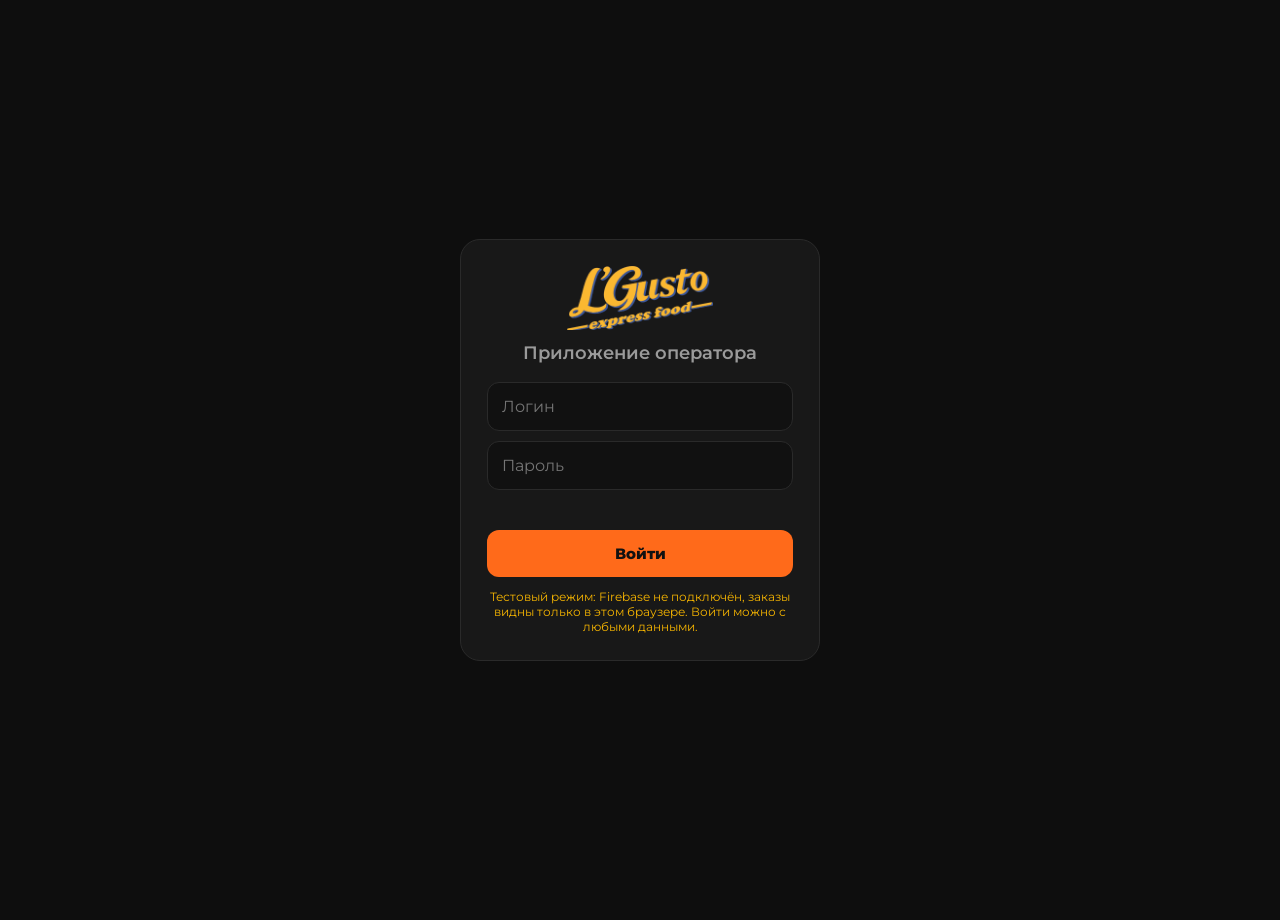
==== commit 5142e6af: "Menu: add Strips de pui Co-Authored-By: Claude Opus 5.5 <noreply@anthropic.com> Claude-Session: http" ====
--- a/operator/index.html
+++ b/operator/index.html
@@ -150,7 +150,7 @@
   <main id="list"></main>
 </section>
 
-<script src="../js/config.js?v=53deb30d"></script>
+<script src="../js/config.js?v=cc23df13"></script>
 <script type="module">
 import * as S from "../js/store.js?v=50b2dd7d";
 
